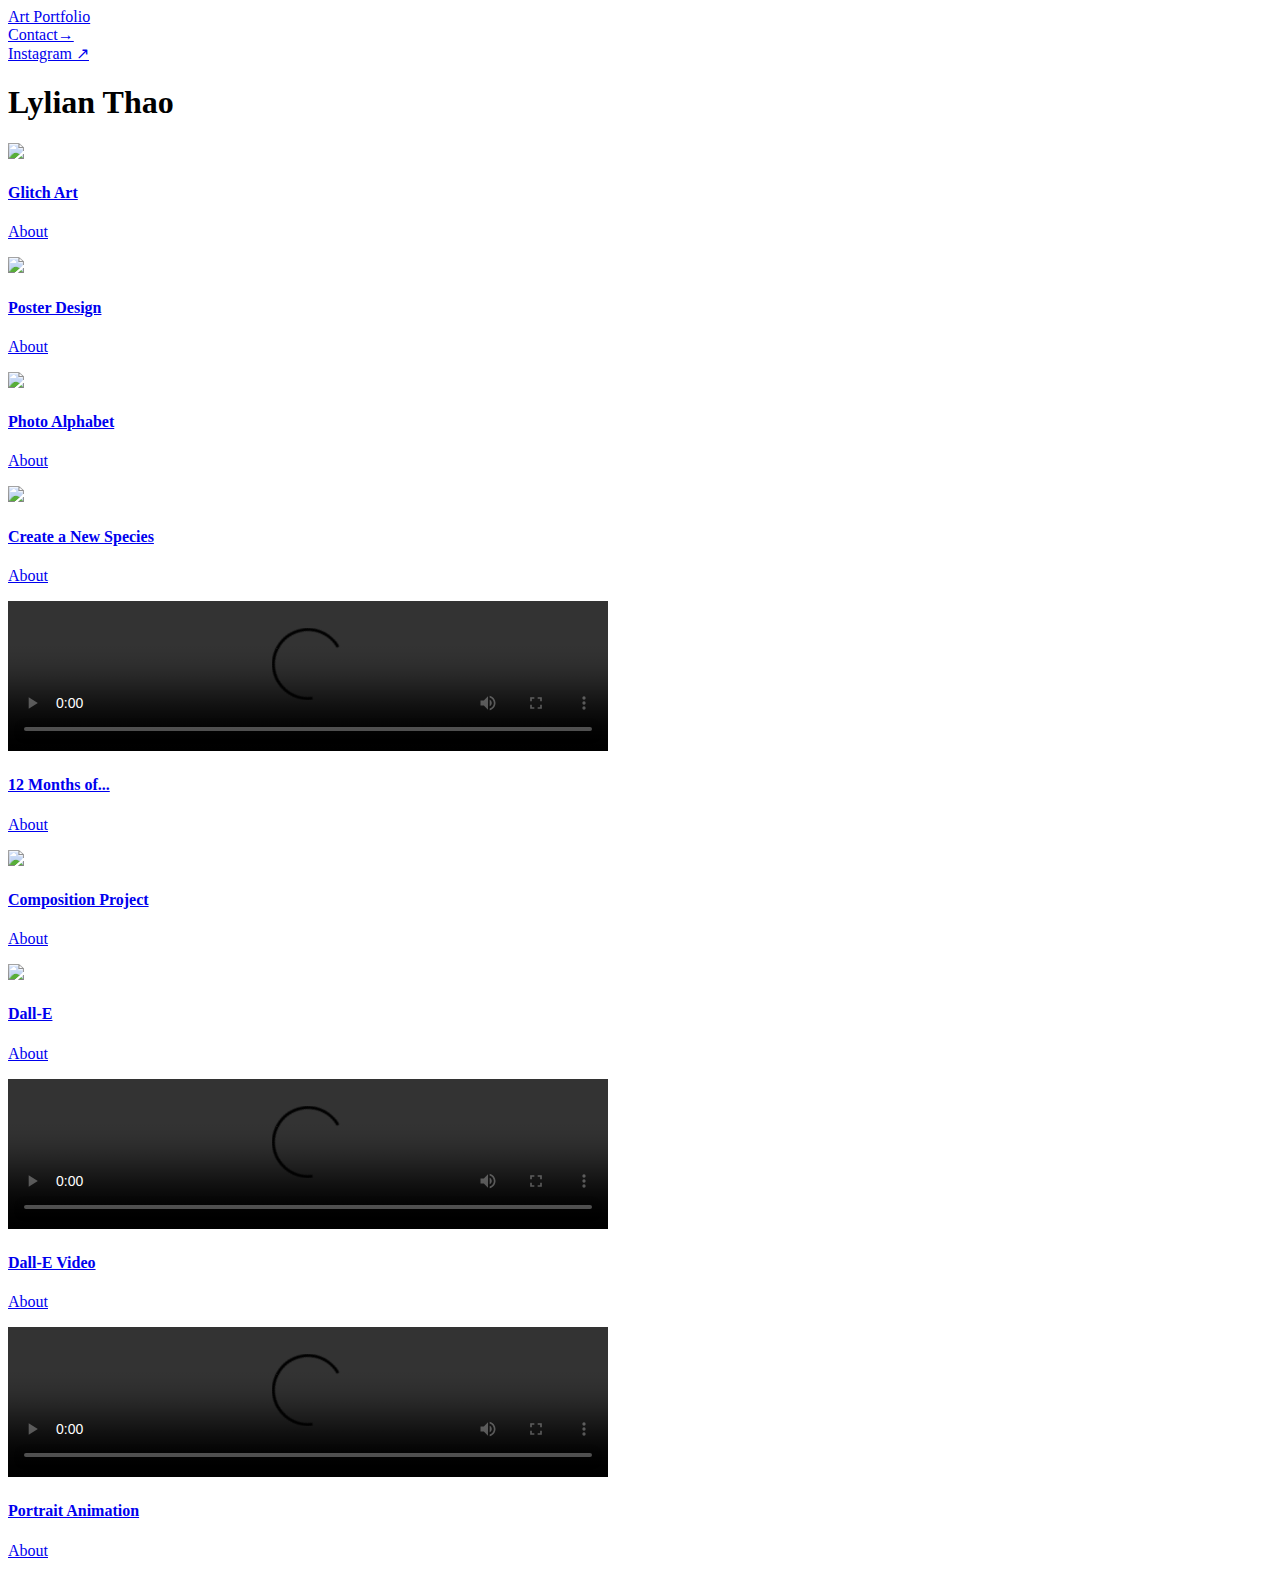
==== index.html @ f9ceeb00 "Add files via upload" ====
<!DOCTYPE html>
<html lang="en">
<head>
    <meta charset="UTF-8">
    <meta http-equiv="X-UA-Compatible" content="IE=edge">
    <meta name="viewport" content="width=device-width, initial-scale=1.0">
    <title>My Website</title>
    <link rel="stylesheet" href="styles/simple-grid.css">
    <link rel="stylesheet" href="styles/main.css">
</head>
<body>


    <div class="container">
        <div class="row nav_bar">
            <div class="col-4">
                <a href="/">Art Portfolio</a>
            </div>

            <div class="col-4">
                <a href="mailto:Lylian.thao02@gmail.com">Contact&#8594;
                </a>
            </div>

            <div class="col-4">
                <a href="https://www.instagram.com/lylianthao/">Instagram &#8599;</a>
            </div>
        </div>

        <div class="row">
            <div class="col-12">
                <h1 id="title_name">Lylian Thao</h1>
            </div>
        </div>

        <div class="row">
          <div class="col-4">
            <a href="project1.html">
                <div class="project_card">
                    <img style="width:600px;max-width:100%;"class="homepage_project_image" src="assets\images\Project 1.jpg"/>
                    <h4 class="project_card_name">Glitch Art</h4>
                    <p class="project_card_about">About</p>
                </div>
            </a>


          </div>
          <div class="col-4">
            <a href="project2.html">
            <div class="project_card">
                <img style="width:600px;max-width:100%;"class="homepage_project_image" src="assets\images\Project 2.jpg"/>
                <h4 class="project_card_name">Poster Design</h4>
                <p class="project_card_about">About</p>
            </div>
          </div>
          <div class="col-4">
            <a href="project3.html">
            <div class="project_card">
                <img style="width:600px;max-width:100%;"class="homepage_project_image" src="assets\images\Project 3.jpg"/>
                <h4 class="project_card_name">Photo Alphabet</h4>
                <p class="project_card_about">About</p>
            </div>
          </div>
        </div>
        <div class="row">
          <div class="col-4">
            <a href="project4.html">
                <div class="project_card">
                    <img style="width:600px;max-width:100%"class="homepage_project_image" src="assets\images\Project 4.jpg"/>
                    <h4 class="project_card_name">Create a New Species</h4>
                    <p class="project_card_about">About</p>
                </div>
            </a>


          </div>
          <div class="col-4">
            <a href="project5.html">
            <div class="project_card">
              <video style="width:600px;max-width:100%;" controls>
                        <source src="assets\images\Project 5.mp4" type="video/mp4">
                      </video>
                <h4 class="project_card_name">12 Months of...</h4>
                <p class="project_card_about">About</p>
            </div>
          </div>
          <div class="col-4">
            <a href="project6.html">
            <div class="project_card">
                <img style="width:600px;max-width:100%"class="homepage_project_image" src="assets\images\Project 6.jpg"/>
                <h4 class="project_card_name">Composition Project</h4>
                <p class="project_card_about">About</p>
            </div>
          </div>
        </div>
        <div class="row">
          <div class="col-4">
            <a href="project7.html">
                <div class="project_card">
                    <img style="width:600px;max-width:100%"class="homepage_project_image" src="assets\images\Project 7.jpg"/>
                    <h4 class="project_card_name">Dall-E</h4>
                    <p class="project_card_about">About</p>
                </div>
            </a>


          </div>
          <div class="col-4">
            <a href="project8.html">
            <div class="project_card">
              <video style="width:600px;max-width:100%;" controls>
                      <source src="assets\images\Project 8.mp4" type="video/mp4">
                    </video>
                <h4 class="project_card_name">Dall-E Video</h4>
                <p class="project_card_about">About</p>
            </div>
          </div>
          <div class="col-4">
            <a href="project9.html">
            <div class="project_card">
              <video style="width:600px;max-width:100%;" controls>
                      <source src="" type="video/mp4">
                    </video>
                <h4 class="project_card_name">Portrait Animation</h4>
                <p class="project_card_about">About</p>
            </div>
          </div>
        </div>
      </div>





</body>
</html>
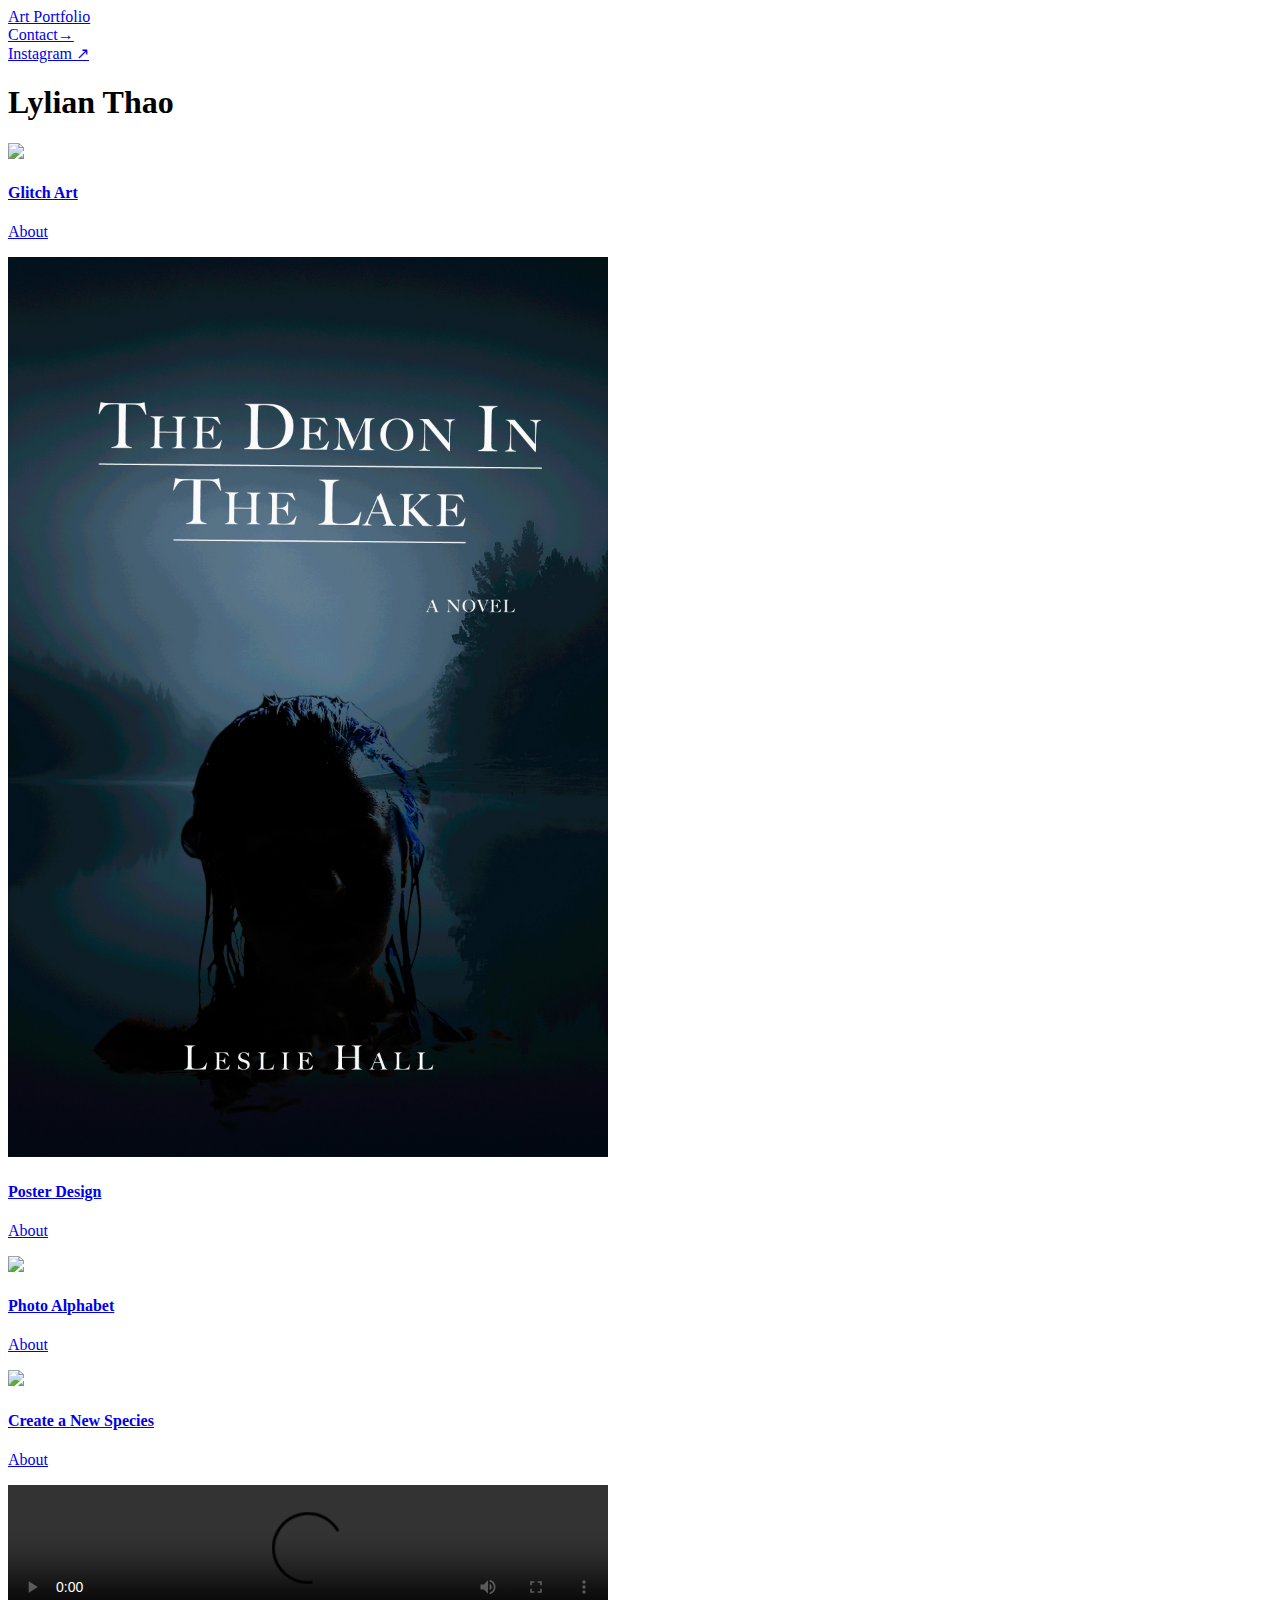
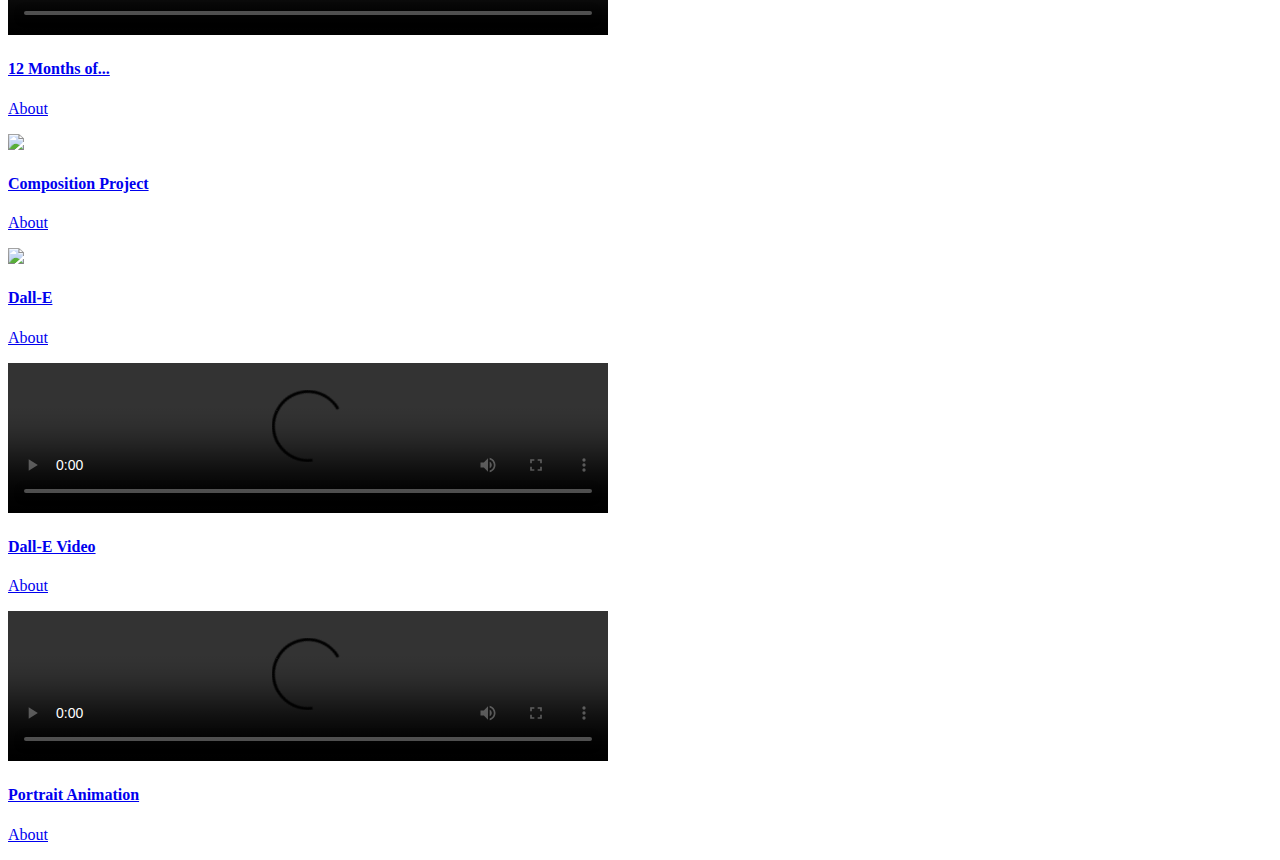
==== commit 9268418b: "Update index.html" ====
--- a/index.html
+++ b/index.html
@@ -5,8 +5,8 @@
     <meta http-equiv="X-UA-Compatible" content="IE=edge">
     <meta name="viewport" content="width=device-width, initial-scale=1.0">
     <title>My Website</title>
-    <link rel="stylesheet" href="styles/simple-grid.css">
-    <link rel="stylesheet" href="styles/main.css">
+    <link rel="stylesheet" href="sjsu-class-main/styles/simple-grid.css">
+    <link rel="stylesheet" href="sjsu-class-main/styles/main.css">
 </head>
 <body>
 
@@ -35,9 +35,9 @@
 
         <div class="row">
           <div class="col-4">
-            <a href="project1.html">
+            <a href="/project1.html">
                 <div class="project_card">
-                    <img style="width:600px;max-width:100%;"class="homepage_project_image" src="assets\images\Project 1.jpg"/>
+                    <img style="width:600px;max-width:100%;"class="homepage_project_image" src="portfolio_template/sjsu-class-main/assets/images/Project 1.jpg"/>
                     <h4 class="project_card_name">Glitch Art</h4>
                     <p class="project_card_about">About</p>
                 </div>
@@ -46,17 +46,17 @@
 
           </div>
           <div class="col-4">
-            <a href="project2.html">
+            <a href="/project2.html">
             <div class="project_card">
-                <img style="width:600px;max-width:100%;"class="homepage_project_image" src="assets\images\Project 2.jpg"/>
+                <img style="width:600px;max-width:100%;"class="homepage_project_image" src="portfolio_template/sjsu-class-main/assets/images/Project 2.1.jpg"/>
                 <h4 class="project_card_name">Poster Design</h4>
                 <p class="project_card_about">About</p>
             </div>
           </div>
           <div class="col-4">
-            <a href="project3.html">
+            <a href="/project3.html">
             <div class="project_card">
-                <img style="width:600px;max-width:100%;"class="homepage_project_image" src="assets\images\Project 3.jpg"/>
+                <img style="width:600px;max-width:100%;"class="homepage_project_image" src="portfolio_template/sjsu-class-main/assets/images/Project 3.jpg"/>
                 <h4 class="project_card_name">Photo Alphabet</h4>
                 <p class="project_card_about">About</p>
             </div>
@@ -64,7 +64,7 @@
         </div>
         <div class="row">
           <div class="col-4">
-            <a href="project4.html">
+            <a href="/project4.html">
                 <div class="project_card">
                     <img style="width:600px;max-width:100%"class="homepage_project_image" src="assets\images\Project 4.jpg"/>
                     <h4 class="project_card_name">Create a New Species</h4>
@@ -75,7 +75,7 @@
 
           </div>
           <div class="col-4">
-            <a href="project5.html">
+            <a href="/project5.html">
             <div class="project_card">
               <video style="width:600px;max-width:100%;" controls>
                         <source src="assets\images\Project 5.mp4" type="video/mp4">
@@ -85,7 +85,7 @@
             </div>
           </div>
           <div class="col-4">
-            <a href="project6.html">
+            <a href="/project6.html">
             <div class="project_card">
                 <img style="width:600px;max-width:100%"class="homepage_project_image" src="assets\images\Project 6.jpg"/>
                 <h4 class="project_card_name">Composition Project</h4>
@@ -95,7 +95,7 @@
         </div>
         <div class="row">
           <div class="col-4">
-            <a href="project7.html">
+            <a href="/project7.html">
                 <div class="project_card">
                     <img style="width:600px;max-width:100%"class="homepage_project_image" src="assets\images\Project 7.jpg"/>
                     <h4 class="project_card_name">Dall-E</h4>
@@ -106,7 +106,7 @@
 
           </div>
           <div class="col-4">
-            <a href="project8.html">
+            <a href="/project8.html">
             <div class="project_card">
               <video style="width:600px;max-width:100%;" controls>
                       <source src="assets\images\Project 8.mp4" type="video/mp4">
@@ -116,7 +116,7 @@
             </div>
           </div>
           <div class="col-4">
-            <a href="project9.html">
+            <a href="/project9.html">
             <div class="project_card">
               <video style="width:600px;max-width:100%;" controls>
                       <source src="" type="video/mp4">
